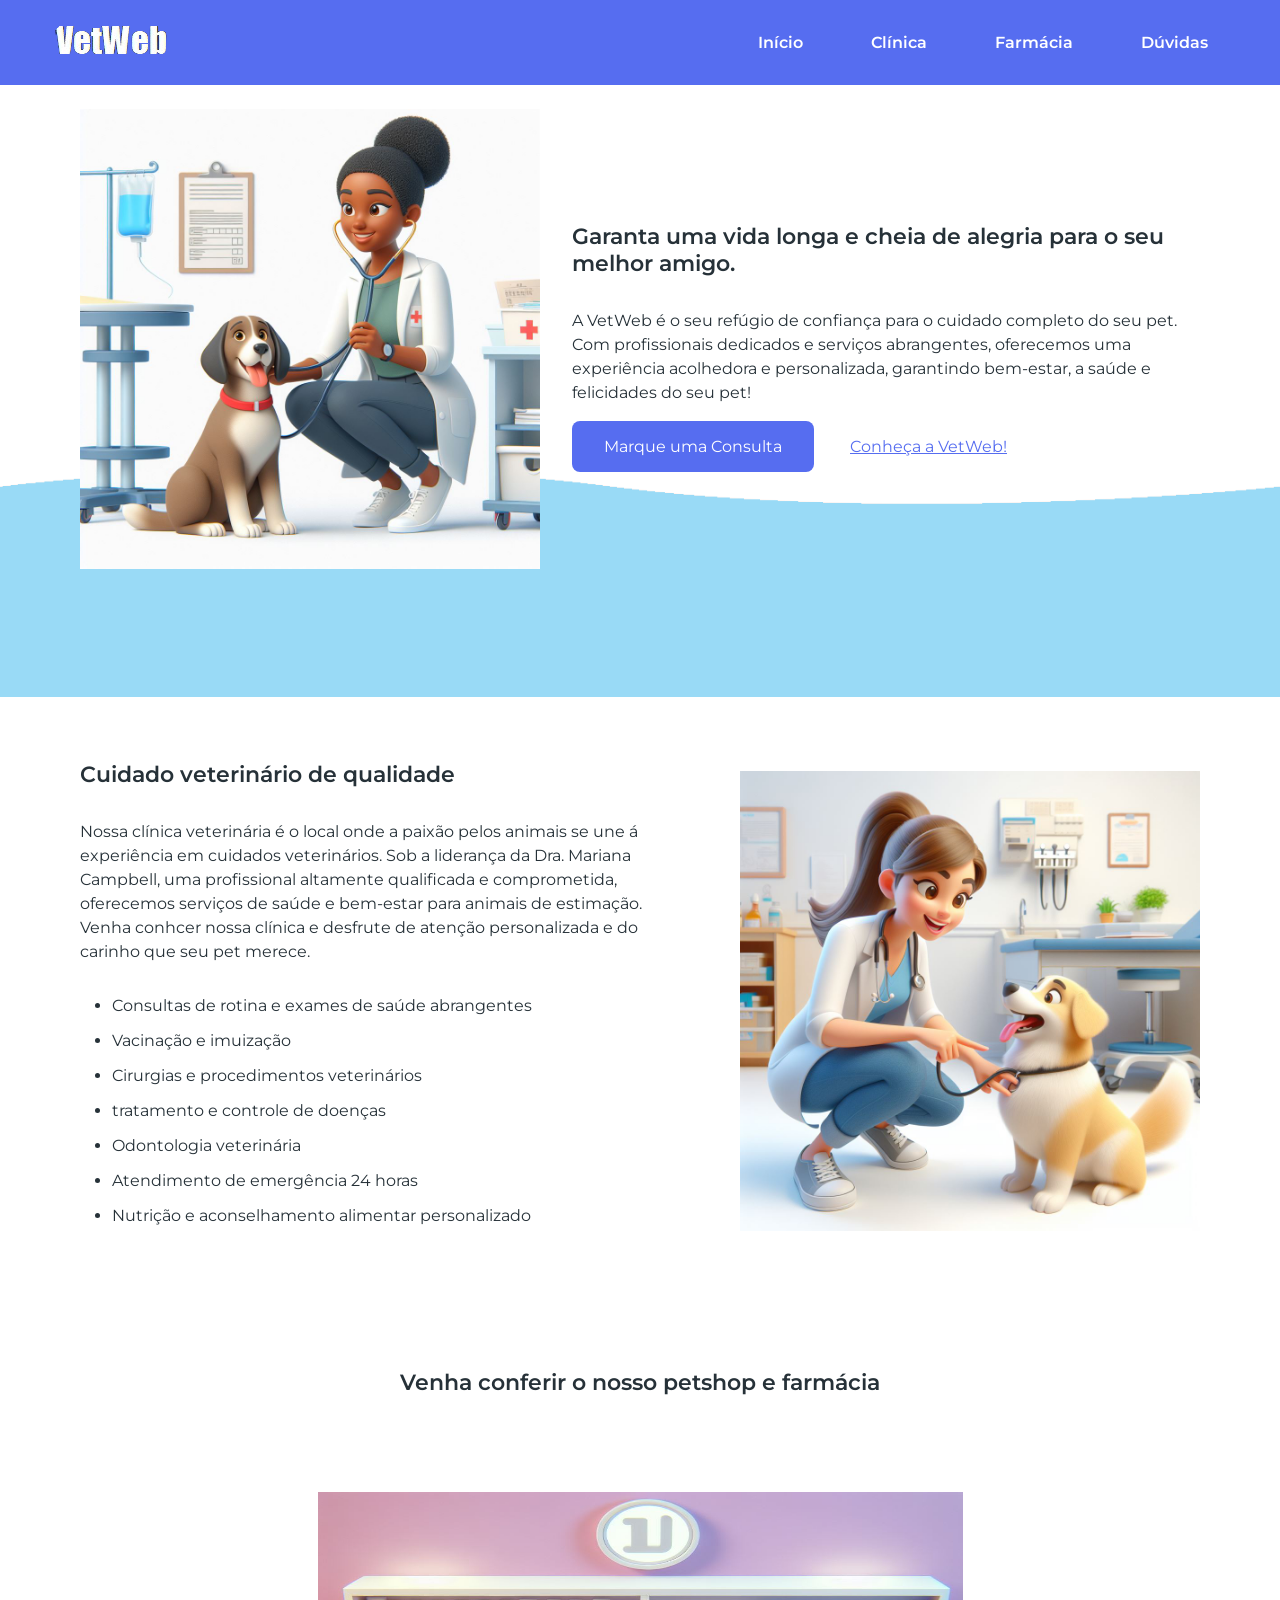
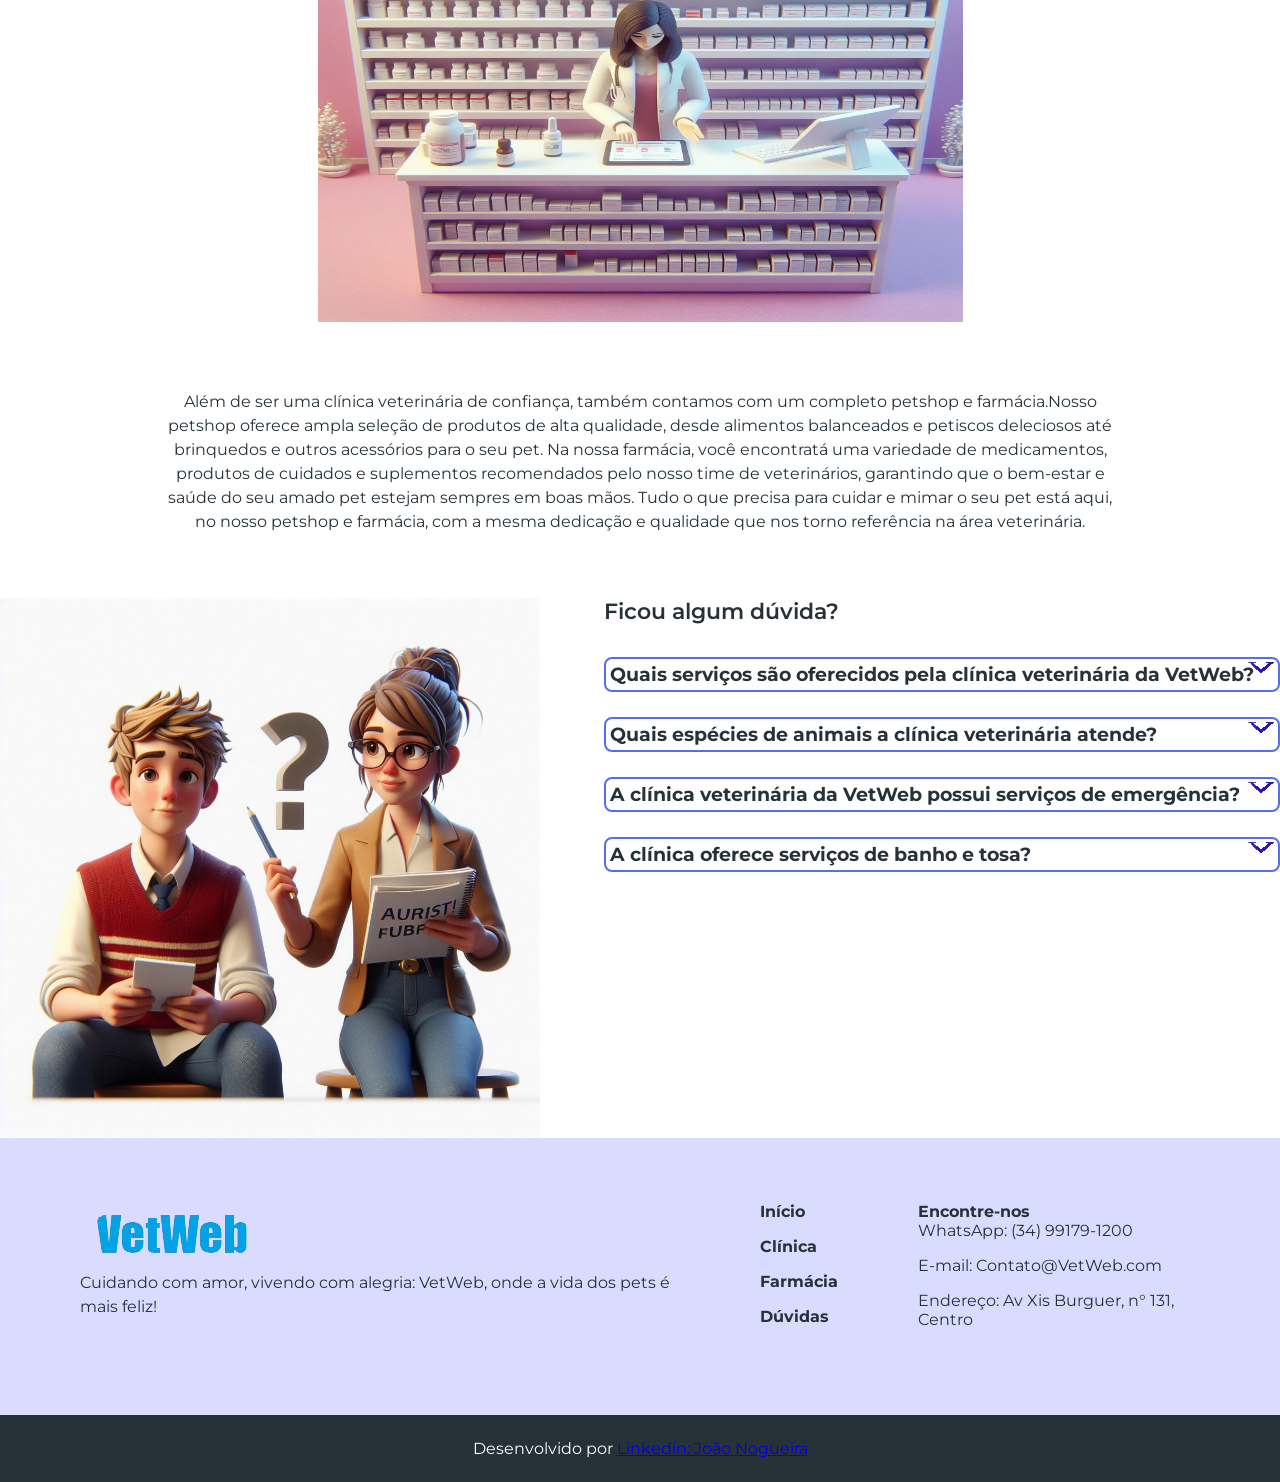
==== index.html @ 0ef7e270 "Add files via upload" ====
<!DOCTYPE html>
<html lang="PT-BR">
<head>
    <meta charset="UTF-8">
    <meta name="viewport" content="width=device-width, initial-scale=1.0">
    <title>VetWeb</title>
    <link rel="preconnect" href="https://fonts.googleapis.com">
    <link rel="preconnect" href="https://fonts.gstatic.com" crossorigin>
    <link href="https://fonts.googleapis.com/css2?family=Montserrat:wght@400;600&display=swap" rel="stylesheet">
    <link rel="stylesheet" href="style.css">
</head>
<body>
    <header>
        <a href="index.html">
            <img src="./img/logobranca.png" alt="VetWeb">
        </a>
        <nav>
            <a href="#inicio">Início</a>
            <a href="#clinica">Clínica</a>
            <a href="#farmacia">Farmácia</a>
            <a href="#duvidas">Dúvidas</a>
        </nav>
    </header>
    <main>
        <section id="inicio">
            <img src="./img/Inicial.jpg" alt="Imagem Principal" width="540" height="460">
            <div>
                <h1>Garanta uma vida longa e cheia de alegria para o seu melhor amigo.</h1>
                <p class="paragrafo">A VetWeb é o seu refúgio de confiança para o cuidado completo do seu pet. Com profissionais
                    dedicados e serviços abrangentes, oferecemos uma experiência acolhedora e personalizada,
                    garantindo bem-estar, a saúde e felicidades do seu pet!
                </p>
                <a class="botao" href="https://wa.me/5534991791200" target="_blank">Marque uma Consulta</a>
                <a class="botao-transparente" href="#clinica">Conheça a VetWeb!</a>
                
            </div>
            <img class = "shape" src="./img/shape.png" alt="Imagem decorativa">
            
        </section>
            <section id="clinica">
                <div>
                <h2>Cuidado veterinário de qualidade</h2>
                <p class="paragrafo">Nossa clínica veterinária é o local onde a paixão pelos animais se une 
                    á experiência em cuidados veterinários. Sob a liderança da Dra. Mariana Campbell,
                    uma profissional altamente qualificada e comprometida, oferecemos serviços de saúde e 
                    bem-estar para animais de estimação. Venha conhcer nossa clínica e desfrute de 
                    atenção personalizada e do carinho que seu pet merece.
                    <ul>
                        <li>Consultas de rotina e exames de saúde abrangentes</li>
                        <li>Vacinação e imuização</li>
                        <li>Cirurgias e procedimentos veterinários</li>
                        <li>tratamento e controle de doenças</li>
                        <li>Odontologia veterinária</li>
                        <li>Atendimento de emergência 24 horas</li>
                        <li>Nutrição e aconselhamento alimentar personalizado</li>
                    </ul>
                </p>
                
                </div>
                <img src="./img/cuidado.jpg" alt="Imagem decorativa" width="540" height="460" loading="lazy">
                
            </section>


        <section id="farmacia">
            <div>
                <h2>Venha conferir o nosso petshop e farmácia</h2>
                <img src="./img/farmacia.jpg" alt="Imagem decorativa"width="645" height="430" loading="lazy">
                <p class="paragrafo">Além de ser uma clínica veterinária de confiança, também contamos com um completo
                    petshop e farmácia.Nosso petshop oferece ampla seleção de produtos de alta qualidade, desde
                    alimentos balanceados e petiscos deleciosos até brinquedos e outros acessórios para o seu pet.
                    Na nossa farmácia, você encontratá uma variedade de medicamentos, produtos de cuidados e suplementos
                    recomendados pelo nosso time de veterinários, garantindo que o bem-estar e saúde do seu amado pet
                    estejam sempres em boas mãos. Tudo o que precisa para cuidar e mimar o seu pet está aqui, no nosso 
                    petshop e farmácia, com a mesma dedicação e qualidade que nos torno referência na área veterinária.
                </p>
            </div>

        </section>

        <section id="duvidas">
    
            <img src="./img/FAQ.jpg" alt="Imagem decorativa" width="540 " height="540" loading="lazy">
            
            <div class="duvida">
                <h2>Ficou algum dúvida?</h2>
                
                <div class="duvida">
                    <div class="duvida">
                        <h3>Quais serviços são oferecidos pela clínica veterinária da VetWeb?</h3>
                        <img src="./img/arrow-down-.png" alt="Botão Abrir Dúvida" title="Botão Abrir Dúvida">
                        <p class="paragrafo">A clínica VetWeb oferece uma ampla gama de serviços, incluindo consultas de rotina, vacinação, cirurgias, tratamento de doenças, cuidados odontológicos, atendimento de emergência 24 horas, programas de prevenção de pulgas, carrapatos e vermes, entre outros. Nosso objetivo é fornecer cuidados abrangentes e personalizados para garantir a saúde e o bem-estar do seu pet.</p>
                    </div>

                    <div class="duvida">
                        <h3>Quais espécies de animais a clínica veterinária atende?</h3>
                        <img src="./img/arrow-down-.png" alt="Botão Abrir Dúvida" title="Botão Abrir Dúvida">
                        <p class="paragrafo">Todos os Câes e Felinos domésticos</p>
                    </div>

                    <div class="duvida">
                        <h3>A clínica veterinária da VetWeb possui serviços de emergência?</h3>
                        <img src="./img/arrow-down-.png" alt="Botão Abrir Dúvida" title="Botão Abrir Dúvida">
                        <p class="paragrafo">Sim, pode ser ligar através do nosso número para emergências, (34) 99999-9999.</p>
                    </div>

                    <div class="duvida">
                        <h3>A clínica oferece serviços de banho e tosa?</h3>
                        <img src="./img/arrow-down-.png" alt="Botão Abrir Dúvida" title="Botão Abrir Dúvida">
                        <p class="paragrafo">Sim, oferecemos serviços de banho e tosa com os melhores produtos disponíveis no mercado, para deixar seu pet lindo e cheiroso.</p>
                    </div>
        </section>
        <footer>
            <div>
                <img src="./img/logo.png" alt="VetWeb">
                <p class="paragrafo">Cuidando com amor, vivendo com alegria: VetWeb, onde a vida dos pets é mais feliz!</p>
            </div>
            <div>
                <strong>
                    <nav>
                        <a href="#inicio">Início</a>
                        <a href="#clinica">Clínica</a>
                        <a href="#farmacia">Farmácia</a>
                        <a href="#duvidas">Dúvidas</a>
                    </nav>
                </strong>
            </div>
            <div>
                <strong>Encontre-nos</strong>
                <p>WhatsApp: <a href="https://wa.me/5534991791200" target="_blank">(34) 99179-1200</a></p>
                <p>E-mail: <a href="mailto:Contato@VetWeb.com">Contato@VetWeb.com</a></p>
                <p>Endereço: Av Xis Burguer, n° 131, Centro</p>
            </div>
        </footer>
        <div id="coprywrite">
            Desenvolvido por <a href="https://www.linkedin.com/in/jo%C3%A3o-vitor-nogueira-62474524a/" target="_blank">Linkedin: João Nogueira</a>
        </div>
        <script src="script.js"></script>
    </body>
    </html>
---- style.css ----
* {
    box-sizing: border-box;
    margin: 0;
    padding: 0;
    font-family: 'Montserrat', 'sans-serif';
}

body {
    color: #263138;
    transition: background-color 0.3s ease;
}

header {
    background-color: #566df0;
    display: flex;
    align-items: center;
    justify-content: space-between;
    padding-left: 40px;
    padding-right: 40px;
    padding-top: 12px;
    padding-bottom: 12px;
    transition: background-color 0.3s ease;
}

header nav a {
    color: #FFFFFF;
    font-weight: 600;
    padding: 32px;
    text-decoration: none;
    transition: color 0.3s ease;
}

#inicio {
    display: flex;
    align-items: center;
    gap: 32px;
    padding: 24px 80px 128px 80px;
    position: relative;
    transition: padding 0.3s ease;
}

h1,
h2 {
    font-weight: 600;
    font-size: 22px;
    margin-bottom: 32px;
}

.paragrafo {
    line-height: 150%;
    margin-bottom: 32px;
}

.botao {
    background-color: #566df0;
    color: #FFFFFF;
    text-decoration: none;
    border-radius: 8px;
    padding: 16px 32px;
}

.botao-transparente {
    background-color: transparent;
    color: #566df0;
    padding: 16px 32px;
    margin-bottom: 4px; 
}

.shape {
    position: absolute;
    bottom: 0;
    left: 0;
    width: 100%;
    z-index: -10;
    opacity: 40%;
}

#clinica {
    display: flex;
    align-items: center;
    gap: 64px;
    padding: 64px 80px;
}

#clinica li {
    margin-bottom: 16px;
    margin-left: 32px;
}

#farmacia {
    padding: 64px 80px;
    text-align: center;
}

#farmacia img {
    margin: 64px auto;
}

#farmacia p {
    max-width: 950px;
    margin: 0 auto;
}

#duvidas {
    display: flex;
    justify-content: flex-end;
    gap: 64px;
    margin: 0 auto;
}

.duvida h3 {
    border: 2px solid #566df0;
    border-radius: 8px;
    cursor: pointer;
    padding: 4px;
}

.duvida {
    position: relative;
}

.duvida img {
    position: absolute;
    top: 4px;
    right: 1px;
}

.duvida .paragrafo {
    border-right: 1px solid #566df0;
    border-bottom: 1px solid #566df0;
    border-left: 1px solid #566df0;
    border-radius: 0 0 8px 8px;
    margin-top: -8px;
    padding: 0 24px;
    height: 0;
    overflow: hidden;
    opacity: 0;
    transition: .2s;
}

.duvida.ativa .paragrafo {
    height: fit-content;
    opacity: 1;
    padding: 24px;
}

footer {
    background-color: rgba(108, 118, 255, 0.25);
    display: flex;
    gap: 80px;
    padding: 64px 80px;
    transition: background-color 0.3s ease;
}

footer .img,
footer.titulo {
    display: block;
    font-weight: 600;
    margin-bottom: 24px;
}

footer nav a {
    color: #263138;
    display: block;
    margin-bottom: 16px;
    text-decoration: none;
    max-width: 350px;
}

footer p {
    margin-bottom: 16px;
}

footer p a {
    color: #263138;
    text-decoration: none;
}

#coprywrite {
    background-color: #263138;
    color: #FFFFFF;
    padding: 24px;
    text-align: center;
    transition: background-color 0.3s ease, color 0.3s ease;
}

@media only screen and (max-width: 940px) {
    #inicio .center,
    #clinica .center,
    #duvidas .center,
    .sitemap .center {
        flex-wrap: wrap;
    }

    img {
        max-width: 100%;
        height: auto;
        margin: 0 auto;
    }

    header .menu {
        opacity: 0;
        pointer-events: none;
        width: 0;
        gap: 32px;
        text-align: center;
        transition: all 0.5s ease-out;
        position: absolute;
        flex-direction: column;
        width: 100%;
        background-color: var(--red);
        top: 0;
        right: -100%;
        height: 100vh;
        z-index: 10;
        padding: 60px;
    }

    .container__btns {
        display: flex;
        justify-content: center;
        flex-wrap: wrap;
    }

    h1,
    h2,
    .paragrafo,
    footer .col p,
    .titulo,
    .sitemap nav a {
        text-align: center;
        transition: color 0.3s ease; 
    }

    footer .col {
        width: 100%;
    }

    #farmacia img {
        transition: transform 0.3s ease; 
    }

    #duvidas {
        flex-direction: column;
        align-items: center;
    }

    .duvida h3 {
        transition: background-color 0.3s ease; 
    }

    .duvida.ativa .paragrafo {
        transition: height 0.3s ease, opacity 0.3s ease, padding 0.3s ease; 
    }
}
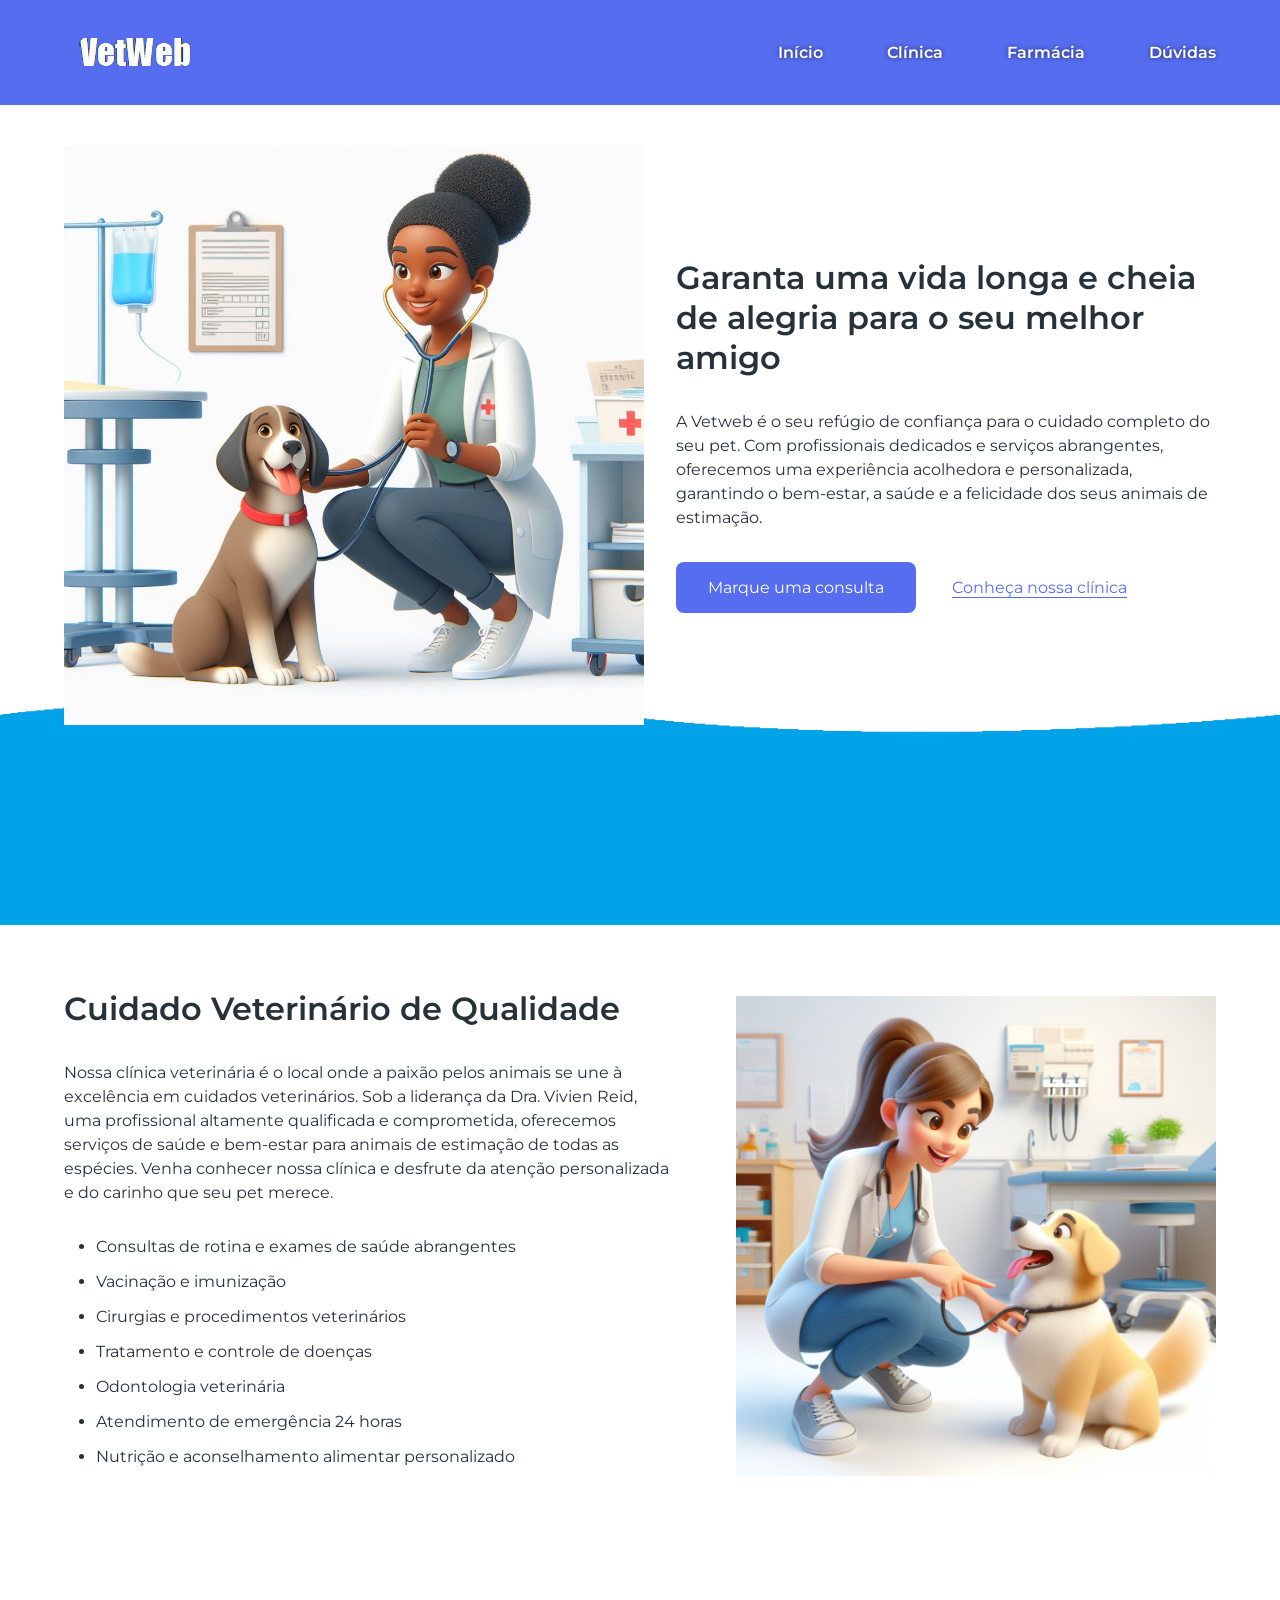
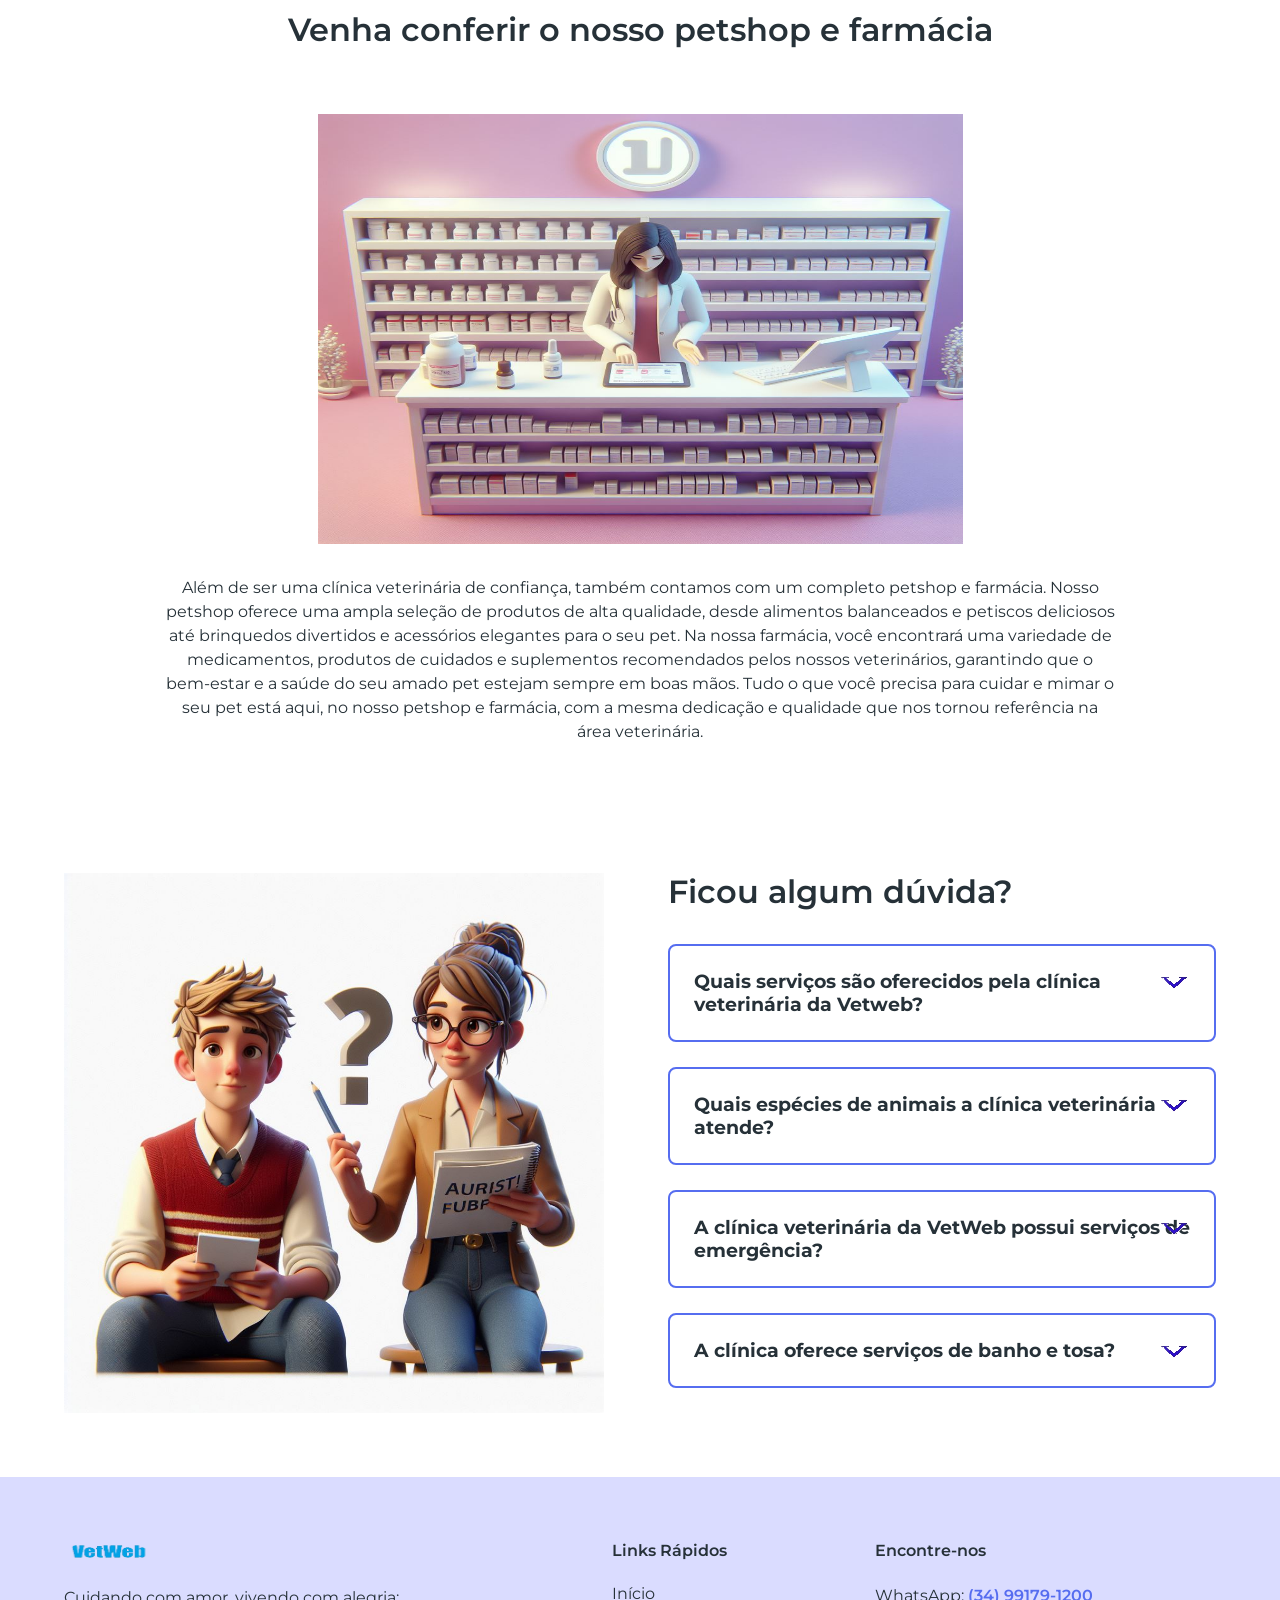
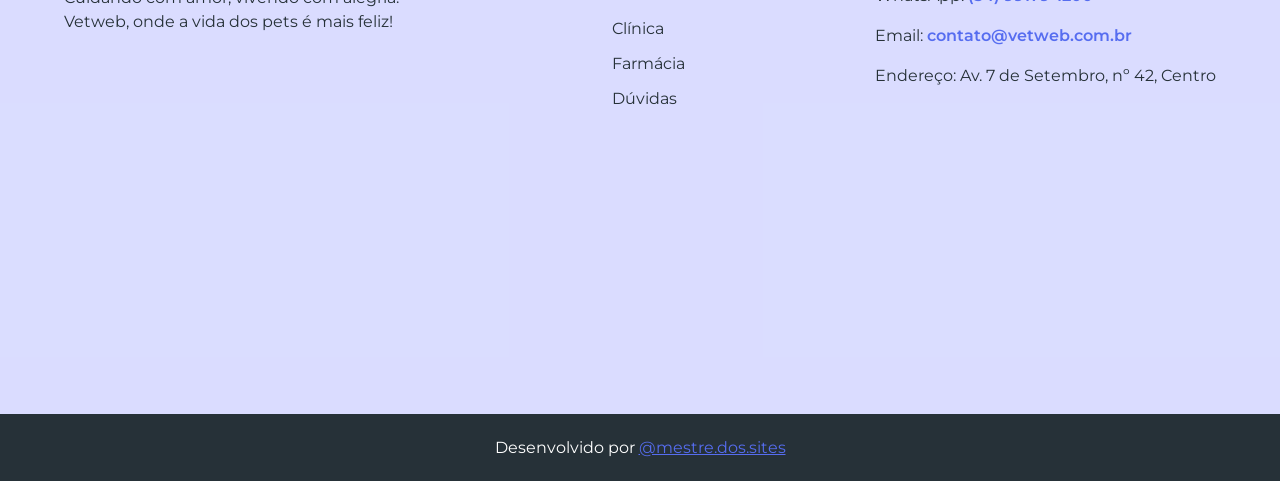
==== commit 897606ef: "Add files via upload" ====
--- a/index.html
+++ b/index.html
@@ -1,140 +1,161 @@
-<!DOCTYPE html>
-<html lang="PT-BR">
-<head>
-    <meta charset="UTF-8">
-    <meta name="viewport" content="width=device-width, initial-scale=1.0">
-    <title>VetWeb</title>
-    <link rel="preconnect" href="https://fonts.googleapis.com">
-    <link rel="preconnect" href="https://fonts.gstatic.com" crossorigin>
-    <link href="https://fonts.googleapis.com/css2?family=Montserrat:wght@400;600&display=swap" rel="stylesheet">
-    <link rel="stylesheet" href="style.css">
-</head>
-<body>
-    <header>
-        <a href="index.html">
-            <img src="./img/logobranca.png" alt="VetWeb">
-        </a>
-        <nav>
-            <a href="#inicio">Início</a>
-            <a href="#clinica">Clínica</a>
-            <a href="#farmacia">Farmácia</a>
-            <a href="#duvidas">Dúvidas</a>
-        </nav>
-    </header>
-    <main>
-        <section id="inicio">
-            <img src="./img/Inicial.jpg" alt="Imagem Principal" width="540" height="460">
-            <div>
-                <h1>Garanta uma vida longa e cheia de alegria para o seu melhor amigo.</h1>
-                <p class="paragrafo">A VetWeb é o seu refúgio de confiança para o cuidado completo do seu pet. Com profissionais
-                    dedicados e serviços abrangentes, oferecemos uma experiência acolhedora e personalizada,
-                    garantindo bem-estar, a saúde e felicidades do seu pet!
-                </p>
-                <a class="botao" href="https://wa.me/5534991791200" target="_blank">Marque uma Consulta</a>
-                <a class="botao-transparente" href="#clinica">Conheça a VetWeb!</a>
-                
+<html lang="br">
+    <head>
+        <meta charset="utf-8"/>
+        <meta content="Descubra o minicurso gratuito do OneBitCode e dê o primeiro passo na programação web. Aprenda HTML5, CSS3 e JavaScript em 3 aulas práticas e crie seu primeiro projeto inovador. Inscreva-se agora e transforme sua paixão em habilidade!" name="description"/>
+        <meta content="Aulas - MiniCurso Start na Programação" property="og:title"/>
+        <meta content="Descubra o minicurso gratuito do OneBitCode e dê o primeiro passo na programação web. Aprenda HTML5, CSS3 e JavaScript em 3 aulas práticas e crie seu primeiro projeto inovador. Inscreva-se agora e transforme sua paixão em habilidade!" property="og:description"/><meta content="Aulas - MiniCurso Start na Programação" property="twitter:title"/><meta content="Descubra o minicurso gratuito do OneBitCode e dê o primeiro passo na programação web. Aprenda HTML5, CSS3 e JavaScript em 3 aulas práticas e crie seu primeiro projeto inovador. Inscreva-se agora e transforme sua paixão em habilidade!" property="twitter:description"/>
+        <meta property="og:type" content="website"/>
+        <meta content="summary_large_image" name="twitter:card"/>
+        <meta content="width=device-width, initial-scale=1" name="viewport"/>
+        <link href="./css/style.css" rel="stylesheet" type="text/css"/>
+        <link rel="preconnect" href="https://fonts.googleapis.com">
+        <link rel="preconnect" href="https://fonts.gstatic.com" crossorigin>
+        <link href="https://fonts.googleapis.com/css2?family=Montserrat:wght@300;400;500;600;700;800;900&display=swap" rel="stylesheet">
+        <link href="https://unpkg.com/aos@2.3.1/dist/aos.css" rel="stylesheet">
+        <title>Vetweb</title>
+    </head>
+
+    <body>
+        <header data-aos="fade-down">
+            <div class="center">
+                <a href="/">
+                    <img src="./img/logobranca.png" alt="">
+                </a>
+
+                <button type="button" class="btn__mobile">
+                    <svg xmlns="http://www.w3.org/2000/svg" height="16" width="14" viewBox="0 0 448 512"><!--!Font Awesome Free 6.5.1 by @fontawesome - https://fontawesome.com License - https://fontawesome.com/license/free Copyright 2023 Fonticons, Inc.--><path d="M0 96C0 78.3 14.3 64 32 64H416c17.7 0 32 14.3 32 32s-14.3 32-32 32H32C14.3 128 0 113.7 0 96zM0 256c0-17.7 14.3-32 32-32H416c17.7 0 32 14.3 32 32s-14.3 32-32 32H32c-17.7 0-32-14.3-32-32zM448 416c0 17.7-14.3 32-32 32H32c-17.7 0-32-14.3-32-32s14.3-32 32-32H416c17.7 0 32 14.3 32 32z"/></svg>
+                </button>
+
+                <nav class="menu">
+                    <a href="#inicio" class="link__nav">Início</a>
+                    <a href="#clinica" class="link__nav">Clínica</a>
+                    <a href="#farmacia" class="link__nav">Farmácia</a>
+                    <a href="#duvidas" class="link__nav">Dúvidas</a>
+                    <button class="btnFecharMenu"><svg xmlns="http://www.w3.org/2000/svg" height="16" width="16" viewBox="0 0 512 512"><!--!Font Awesome Free 6.5.1 by @fontawesome - https://fontawesome.com License - https://fontawesome.com/license/free Copyright 2023 Fonticons, Inc.--><path d="M256 48a208 208 0 1 1 0 416 208 208 0 1 1 0-416zm0 464A256 256 0 1 0 256 0a256 256 0 1 0 0 512zM175 175c-9.4 9.4-9.4 24.6 0 33.9l47 47-47 47c-9.4 9.4-9.4 24.6 0 33.9s24.6 9.4 33.9 0l47-47 47 47c9.4 9.4 24.6 9.4 33.9 0s9.4-24.6 0-33.9l-47-47 47-47c9.4-9.4 9.4-24.6 0-33.9s-24.6-9.4-33.9 0l-47 47-47-47c-9.4-9.4-24.6-9.4-33.9 0z"/></svg></a></button>
+                </nav>
             </div>
-            <img class = "shape" src="./img/shape.png" alt="Imagem decorativa">
-            
-        </section>
-            <section id="clinica">
-                <div>
-                <h2>Cuidado veterinário de qualidade</h2>
-                <p class="paragrafo">Nossa clínica veterinária é o local onde a paixão pelos animais se une 
-                    á experiência em cuidados veterinários. Sob a liderança da Dra. Mariana Campbell,
-                    uma profissional altamente qualificada e comprometida, oferecemos serviços de saúde e 
-                    bem-estar para animais de estimação. Venha conhcer nossa clínica e desfrute de 
-                    atenção personalizada e do carinho que seu pet merece.
-                    <ul>
-                        <li>Consultas de rotina e exames de saúde abrangentes</li>
-                        <li>Vacinação e imuização</li>
-                        <li>Cirurgias e procedimentos veterinários</li>
-                        <li>tratamento e controle de doenças</li>
-                        <li>Odontologia veterinária</li>
-                        <li>Atendimento de emergência 24 horas</li>
-                        <li>Nutrição e aconselhamento alimentar personalizado</li>
-                    </ul>
-                </p>
-                
+        </header>
+
+        <main>
+            <section id="inicio">
+                <div class="center">
+                    <img src="./img/Inicial.jpg" data-aos="fade-right" data-aos-duration="6000" data-aos-easing="linear" alt="Imagem Principal" width="580" height="580">
+
+                    <div class="texto" data-aos="fade-left" data-aos-duration="6000" data-aos-easing="linear">
+                        <h1>Garanta uma vida longa e cheia de alegria para o seu melhor amigo</h1>
+                        <p class="paragrafo">A Vetweb é o seu refúgio de confiança para o cuidado completo do seu pet. Com profissionais dedicados e serviços abrangentes, oferecemos uma experiência acolhedora e personalizada, garantindo o bem-estar, a saúde e a felicidade dos seus animais de estimação.</p>
+                        <div class="container__btns">
+                            <a class="botao" href="https://wa.me/5534991791200" target="_blank">Marque uma consulta</a>
+                            <a class="botao-transparente link__nav" href="#clinica">Conheça nossa clínica</a>
+                        </div>                        
+                    </div>
                 </div>
-                <img src="./img/cuidado.jpg" alt="Imagem decorativa" width="540" height="460" loading="lazy">
-                
+
+                <img src="./img/shape.png" alt="" class="absolute">
             </section>
 
+            <section id="clinica">
+                <div class="center">
+                    <div class="texto__clinica">
+                        <h2 data-aos="zoom-in">Cuidado Veterinário de Qualidade</h2>
+                        <p class="paragrafo" data-aos="fade-right">Nossa clínica veterinária é o local onde a paixão pelos animais se une à excelência em cuidados veterinários. Sob a liderança da Dra. Vivien Reid, uma profissional altamente qualificada e comprometida, oferecemos serviços de saúde e bem-estar para animais de estimação de todas as espécies. Venha conhecer nossa clínica e desfrute da atenção personalizada e do carinho que seu pet merece.</p>
+                        <ul>
+                            <li data-aos="fade-up" data-aos-duration="400">Consultas de rotina e exames de saúde abrangentes</li>
+                            <li data-aos="fade-up" data-aos-duration="600">Vacinação e imunização</li>
+                            <li data-aos="fade-up" data-aos-duration="800">Cirurgias e procedimentos veterinários</li>
+                            <li data-aos="fade-up" data-aos-duration="1000">Tratamento e controle de doenças</li>
+                            <li data-aos="fade-up" data-aos-duration="1200">Odontologia veterinária</li>
+                            <li data-aos="fade-up" data-aos-duration="1400">Atendimento de emergência 24 horas</li>
+                            <li data-aos="fade-up" data-aos-duration="1600">Nutrição e aconselhamento alimentar personalizado</li>
+                        </ul>
+                    </div>
+                    
+                    <img src="./img/cuidado.jpg" data-aos="fade-left" alt="Imagem Clínica" width="480" height="480" loading="lazy">
+                </div>
+            </section>
 
-        <section id="farmacia">
-            <div>
-                <h2>Venha conferir o nosso petshop e farmácia</h2>
-                <img src="./img/farmacia.jpg" alt="Imagem decorativa"width="645" height="430" loading="lazy">
-                <p class="paragrafo">Além de ser uma clínica veterinária de confiança, também contamos com um completo
-                    petshop e farmácia.Nosso petshop oferece ampla seleção de produtos de alta qualidade, desde
-                    alimentos balanceados e petiscos deleciosos até brinquedos e outros acessórios para o seu pet.
-                    Na nossa farmácia, você encontratá uma variedade de medicamentos, produtos de cuidados e suplementos
-                    recomendados pelo nosso time de veterinários, garantindo que o bem-estar e saúde do seu amado pet
-                    estejam sempres em boas mãos. Tudo o que precisa para cuidar e mimar o seu pet está aqui, no nosso 
-                    petshop e farmácia, com a mesma dedicação e qualidade que nos torno referência na área veterinária.
-                </p>
-            </div>
+            <section id="farmacia">
+                <div class="center">
+                    <h2 data-aos="zoom-in">Venha conferir o nosso petshop e farmácia</h2>
+                    <img src="./img/farmacia.jpg" data-aos="zoom-in" data-aos-duration="800" alt="Imagem Farmácia" width="645" height="430" loading="lazy">
+                    <p class="paragrafo" data-aos="zoom-in-up">Além de ser uma clínica veterinária de confiança, também contamos com um completo petshop e farmácia. Nosso petshop oferece uma ampla seleção de produtos de alta qualidade, desde alimentos balanceados e petiscos deliciosos até brinquedos divertidos e acessórios elegantes para o seu pet. Na nossa farmácia, você encontrará uma variedade de medicamentos, produtos de cuidados e suplementos recomendados pelos nossos veterinários, garantindo que o bem-estar e a saúde do seu amado pet estejam sempre em boas mãos. Tudo o que você precisa para cuidar e mimar o seu pet está aqui, no nosso petshop e farmácia, com a mesma dedicação e qualidade que nos tornou referência na área veterinária.</p>
+                </div>
+            </section>
 
-        </section>
+            <section id="duvidas">
+                <div class="center">
+                    <img src="./img/FAQ.jpg" data-aos="fade-right" alt="Imagem Dúvidas" width="540" height="540" loading="lazy">
 
-        <section id="duvidas">
-    
-            <img src="./img/FAQ.jpg" alt="Imagem decorativa" width="540 " height="540" loading="lazy">
-            
-            <div class="duvida">
-                <h2>Ficou algum dúvida?</h2>
-                
-                <div class="duvida">
-                    <div class="duvida">
-                        <h3>Quais serviços são oferecidos pela clínica veterinária da VetWeb?</h3>
-                        <img src="./img/arrow-down-.png" alt="Botão Abrir Dúvida" title="Botão Abrir Dúvida">
-                        <p class="paragrafo">A clínica VetWeb oferece uma ampla gama de serviços, incluindo consultas de rotina, vacinação, cirurgias, tratamento de doenças, cuidados odontológicos, atendimento de emergência 24 horas, programas de prevenção de pulgas, carrapatos e vermes, entre outros. Nosso objetivo é fornecer cuidados abrangentes e personalizados para garantir a saúde e o bem-estar do seu pet.</p>
+                    <div class="text__faq">
+                        <h2 data-aos="zoom-in">Ficou algum dúvida?</h2>
+                        
+                        <div class="content__faq">
+                            <div class="item__faq" data-aos="fade-up" data-aos-anchor-placement="top-bottom" data-aos-duration="600">
+                                <h3>Quais serviços são oferecidos pela clínica veterinária da Vetweb?</h3>
+                                <img src="./img/arrow-down-.png" alt="Botão Abrir Dúvida" title="Botão Abrir Dúvida">
+                                <p class="paragrafo">A clínica da Vetweb oferece uma ampla gama de serviços, incluindo consultas de rotina, vacinação, cirurgias, tratamento de doenças, cuidados odontológicos, atendimento de emergência 24 horas, programas de prevenção de pulgas, carrapatos e vermes, entre outros. Nosso objetivo é fornecer cuidados abrangentes e personalizados para garantir a saúde e o bem-estar do seu pet.</p>
+                            </div>
+
+                            <div class="item__faq" data-aos="fade-up" data-aos-anchor-placement="top-bottom" data-aos-duration="800">
+                                <h3>Quais espécies de animais a clínica veterinária atende?</h3>
+                                <img src="./img/arrow-down-.png" alt="Botão Abrir Dúvida" title="Botão Abrir Dúvida">
+                                <p class="paragrafo">Todos os Câes e Felinos domésticos</p>
+                            </div>
+
+                            <div class="item__faq" data-aos="fade-up" data-aos-anchor-placement="top-bottom" data-aos-duration="1000">
+                                <h3>A clínica veterinária da VetWeb possui serviços de emergência?</h3>
+                                <img src="./img/arrow-down-.png" alt="Botão Abrir Dúvida" title="Botão Abrir Dúvida">
+                                <p class="paragrafo">Sim, pode ser ligar através do nosso número para emergências, (34) 99999-9999.</p>
+                            </div>
+
+                            <div class="item__faq" data-aos="fade-up" data-aos-anchor-placement="top-bottom" data-aos-duration="1200">
+                                <h3>A clínica oferece serviços de banho e tosa?</h3>
+                                <img src="./img/arrow-down-.png" alt="Botão Abrir Dúvida" title="Botão Abrir Dúvida">
+                                <p class="paragrafo">Sim, oferecemos serviços de banho e tosa com os melhores produtos disponíveis no mercado, para deixar seu pet lindo e cheiroso.</p>
+                            </div>
+                        </div>
+                    </div>                    
+                </div>
+            </section>
+        </main>
+
+        <footer>
+            <section class="sitemap" data-aos="zoom-in">
+                <div class="center">
+                    <div class="col">
+                        <img src="./img/logo.png" alt="" title="" width="92" height="21" loading="lazy">
+                        <p>Cuidando com amor, vivendo com alegria: Vetweb, onde a vida dos pets é mais feliz!</p>
+                        <iframe src="https://www.google.com/maps/embed?pb=!1m18!1m12!1m3!1d1260.4970736429905!2d-46.65210620474827!3d-23.565683311777267!2m3!1f0!2f0!3f0!3m2!1i1024!2i768!4f13.1!3m3!1m2!1s0x94ce59c8da0aa315%3A0xd59f9431f2c9776a!2sAv.%20Paulista%20-%20Bela%20Vista%2C%20S%C3%A3o%20Paulo%20-%20SP!5e1!3m2!1spt-BR!2sbr!4v1719421424754!5m2!1spt-BR!2sbr" width="400" height="300" style="border:0;" allowfullscreen="" loading="lazy" referrerpolicy="no-referrer-when-downgrade"></iframe>
                     </div>
 
-                    <div class="duvida">
-                        <h3>Quais espécies de animais a clínica veterinária atende?</h3>
-                        <img src="./img/arrow-down-.png" alt="Botão Abrir Dúvida" title="Botão Abrir Dúvida">
-                        <p class="paragrafo">Todos os Câes e Felinos domésticos</p>
+                    <div class="col">
+                        <strong class="titulo">Links Rápidos</strong>
+                        <nav>
+                            <a href="#inicio" class="link__nav">Início</a>
+                            <a href="#clinica" class="link__nav">Clínica</a>
+                            <a href="#farmacia" class="link__nav">Farmácia</a>
+                            <a href="#duvidas" class="link__nav">Dúvidas</a>
+                        </nav>
                     </div>
 
-                    <div class="duvida">
-                        <h3>A clínica veterinária da VetWeb possui serviços de emergência?</h3>
-                        <img src="./img/arrow-down-.png" alt="Botão Abrir Dúvida" title="Botão Abrir Dúvida">
-                        <p class="paragrafo">Sim, pode ser ligar através do nosso número para emergências, (34) 99999-9999.</p>
+                    <div class="col">
+                        <strong class="titulo">Encontre-nos</strong>
+                        <p>WhatsApp: <a href="https://wa.me/5534991791200" target="_blank">(34) 99179-1200</a></p>
+                        <p>Email: <a href="mailto:contato@vetweb.com.br">contato@vetweb.com.br</a></p>
+                        <p>Endereço: Av. 7 de Setembro, nº 42, Centro</p>
                     </div>
+                </div>
+            </section>
 
-                    <div class="duvida">
-                        <h3>A clínica oferece serviços de banho e tosa?</h3>
-                        <img src="./img/arrow-down-.png" alt="Botão Abrir Dúvida" title="Botão Abrir Dúvida">
-                        <p class="paragrafo">Sim, oferecemos serviços de banho e tosa com os melhores produtos disponíveis no mercado, para deixar seu pet lindo e cheiroso.</p>
-                    </div>
-        </section>
-        <footer>
-            <div>
-                <img src="./img/logo.png" alt="VetWeb">
-                <p class="paragrafo">Cuidando com amor, vivendo com alegria: VetWeb, onde a vida dos pets é mais feliz!</p>
-            </div>
-            <div>
-                <strong>
-                    <nav>
-                        <a href="#inicio">Início</a>
-                        <a href="#clinica">Clínica</a>
-                        <a href="#farmacia">Farmácia</a>
-                        <a href="#duvidas">Dúvidas</a>
-                    </nav>
-                </strong>
-            </div>
-            <div>
-                <strong>Encontre-nos</strong>
-                <p>WhatsApp: <a href="https://wa.me/5534991791200" target="_blank">(34) 99179-1200</a></p>
-                <p>E-mail: <a href="mailto:Contato@VetWeb.com">Contato@VetWeb.com</a></p>
-                <p>Endereço: Av Xis Burguer, n° 131, Centro</p>
-            </div>
+            <section class="copyright">
+                Desenvolvido por <a href="https://mestredossite.com.br/"target="_blank">@mestre.dos.sites</a>
+            </section>
         </footer>
-        <div id="coprywrite">
-            Desenvolvido por <a href="https://www.linkedin.com/in/jo%C3%A3o-vitor-nogueira-62474524a/" target="_blank">Linkedin: João Nogueira</a>
-        </div>
-        <script src="script.js"></script>
     </body>
-    </html>+</html>
+<script src="https://code.jquery.com/jquery-3.7.1.min.js"></script>
+<script src="./js/main.js"></script>
+<script src="https://unpkg.com/aos@2.3.1/dist/aos.js"></script>
+<script>
+    AOS.init();
+</script>
--- a/css/style.css
+++ b/css/style.css
@@ -0,0 +1,331 @@
+*{
+    padding: 0;
+    margin: 0;
+    box-sizing: border-box;
+    font-family: 'Montserrat', sans-serif;
+    --white: #ffffff;
+    --orange: #566df0;
+    --text: #263138;
+    --red: #566df0;
+
+}
+
+.center{
+    width: 90%;
+    max-width: 1320px;
+    margin: 0 auto;
+}
+
+.absolute{position: absolute; bottom: 0px; left: 0; width: 100%; z-index: -10;}
+
+h1,h2{
+    font-weight: 600;
+    font-size: 32px;
+    margin-bottom: 32px;
+    line-height: 40px;
+}
+
+.paragrafo{
+    line-height: 24px;
+    margin-bottom: 32px;
+}
+
+.botao{
+    background-color: var(--red); 
+    border-radius: 8px; 
+    padding: 16px 32px; 
+    color: var(--white);
+    text-decoration: none;
+    transition: .4s;
+    display: inline-block;
+}
+
+.botao-transparente{
+    background-color: transparent;
+    color: var(--red);
+    padding: 16px 32px;
+    text-underline-offset: 4px;
+    transition: .4s;
+    display: inline-block;
+}
+
+.botao:hover,
+.botao-transparente:hover{
+    opacity: .8;
+    transform: scale(1.2);
+}
+
+body{
+    color: var(--text)
+}
+
+header{
+    background-color: var(--orange);
+    padding: 24px 0;
+    position: relative;
+    z-index: 10;
+}
+
+header .center{
+    display: flex;
+    align-items: center;
+    justify-content: space-between;
+}
+
+header nav{
+    display: flex;
+    gap: 64px
+}
+
+header nav a{
+    text-decoration: none;
+    color: var(--white);
+    transition: .4s;
+    font-weight: 600;
+    text-shadow: 0px 0px 5px rgba(0,0,0,0.6);
+}
+
+header nav a:hover{
+    transform: scale(1.2);
+    font-weight: bold;
+}
+
+#inicio{
+    position: relative;
+    padding: 40px 0 200px;
+}
+
+#inicio .center{
+    display: flex;
+    align-items: center;
+    gap: 32px;
+}
+
+#clinica .center{
+    display: flex;
+    align-items: center;
+    gap: 64px;
+    padding: 64px 0;
+}
+
+#clinica li{
+    margin-bottom: 16px;
+    margin-left: 32px;
+}
+
+#farmacia{
+    padding: 64px 0;
+    text-align: center;
+}
+
+#farmacia img{
+    margin: 32px auto;
+}
+
+#farmacia .paragrafo{
+    max-width: 950px;
+    margin: 0 auto;
+}
+
+#duvidas .center{
+    display: flex;
+    align-items: center;
+    gap: 64px;
+    padding: 64px 0;
+}
+
+.item__faq{
+    position: relative;
+}
+
+.item__faq h3{
+    border: 2px solid var(--red);
+    border-radius: 8px;
+    cursor: pointer;
+    padding: 24px;
+}
+
+.item__faq img{
+    position: absolute;
+    top: 32px;
+    right: 24px;
+    transition: .2s;
+}
+
+.item__faq .paragrafo{
+    border-right: 1px solid var(--red);
+    border-bottom: 1px solid var(--red);
+    border-left: 1px solid var(--red);
+    border-radius: 0 0 8px 8px;
+    margin-top: -8px;
+    padding: 0px 24px;
+    height: 0;
+    overflow: hidden;
+    opacity: 0;
+    transition: .2s;
+}
+
+.item__faq.active .paragrafo{
+    height: fit-content;
+    opacity: 1;
+    padding: 24px;
+}
+
+.item__faq.active img{
+    transform: rotate(180deg);
+}
+
+.sitemap{
+    background-color: rgba(108, 118, 255, 0.25);
+    padding: 64px 0;
+}
+
+.sitemap .center{
+    display: flex;
+    gap: 80px;
+    justify-content: space-between;
+}
+
+.sitemap img,
+.sitemap .titulo{
+    display: block;
+    font-weight: 600;
+    margin-bottom: 24px;
+}
+
+.sitemap nav a{
+    color: var(--text);
+    display: block;    
+    text-decoration: none;
+    max-width: 350px;
+    transition: .4s;
+}
+
+.sitemap nav a:hover{
+    color: var(--red);
+    font-weight: 500;
+}
+
+.sitemap nav a:not(:last-child),
+.sitemap p:not(:last-child){
+    margin-bottom: 16px;
+}
+
+.sitemap p{
+    max-width: 350px;
+    line-height: 24px;
+}
+
+.sitemap p a{
+    color: var(--red);
+    font-weight: 600;
+    text-decoration: none;
+}
+
+.copyright{
+    background: var(--text);
+    color: var(--white);
+    padding: 24px 0;
+    text-align: center;
+}
+
+.copyright a{
+    color: var(--orange)
+}
+
+.btn__mobile{
+    display: none;
+    position: absolute;
+    top: 18px;
+    right: 24px;
+}
+
+.menu.active{
+    opacity: 1;
+    pointer-events: auto; 
+    right: 0;
+}
+
+.btnFecharMenu{
+    background: transparent;
+    border: none;
+}
+
+.btnFecharMenu svg{
+    width: 36px;
+    height: 36px;
+    fill: var(--white);
+}
+
+.btnFecharMenu{
+    display: none;
+}
+
+
+
+@media only screen and (max-width: 940px){
+    #inicio .center,
+    #clinica .center,
+    #duvidas .center,
+    .sitemap .center{
+        flex-wrap: wrap;
+    }
+    img{
+        max-width: 100%;
+        height: auto;
+        margin: 0 auto;
+    }
+    header .menu{
+        opacity: 0;
+        pointer-events: none;
+        width: 0;
+        gap: 32px;
+        text-align: center;        
+        transition: all 0.5s ease-out;
+        position: absolute;
+        flex-direction: column;
+        width: 100%;
+        background-color: var(--red);
+        top: 0;
+        right: -100%;
+        height: 100vh;
+        z-index: 10;
+        padding: 60px;
+    }
+    .container__btns{
+        display: flex;
+        justify-content: center;
+        flex-wrap: wrap;
+    }
+    h1, h2,.paragrafo, footer .col p, .titulo, .sitemap nav a{
+        text-align: center;
+    }
+    footer .col{
+        width: 100%;
+    }
+    .sitemap p, .sitemap nav a{
+        max-width: initial;
+    }
+    .sitemap .center{
+        gap: 40px
+    }
+    .btn__mobile{
+        display: block;
+        border: none; 
+        background-color: transparent;       
+    }
+    .btn__mobile svg{
+        width: 36px;
+        height: 36px;
+        fill: var(--white);
+    }
+    .btnFecharMenu{
+        display: block;
+    }
+}
+@media only screen and (max-width: 640px){
+    .item__faq h3 {
+        padding: 24px 45px 24px 24px;
+        font-size: 16px;
+    }
+}
